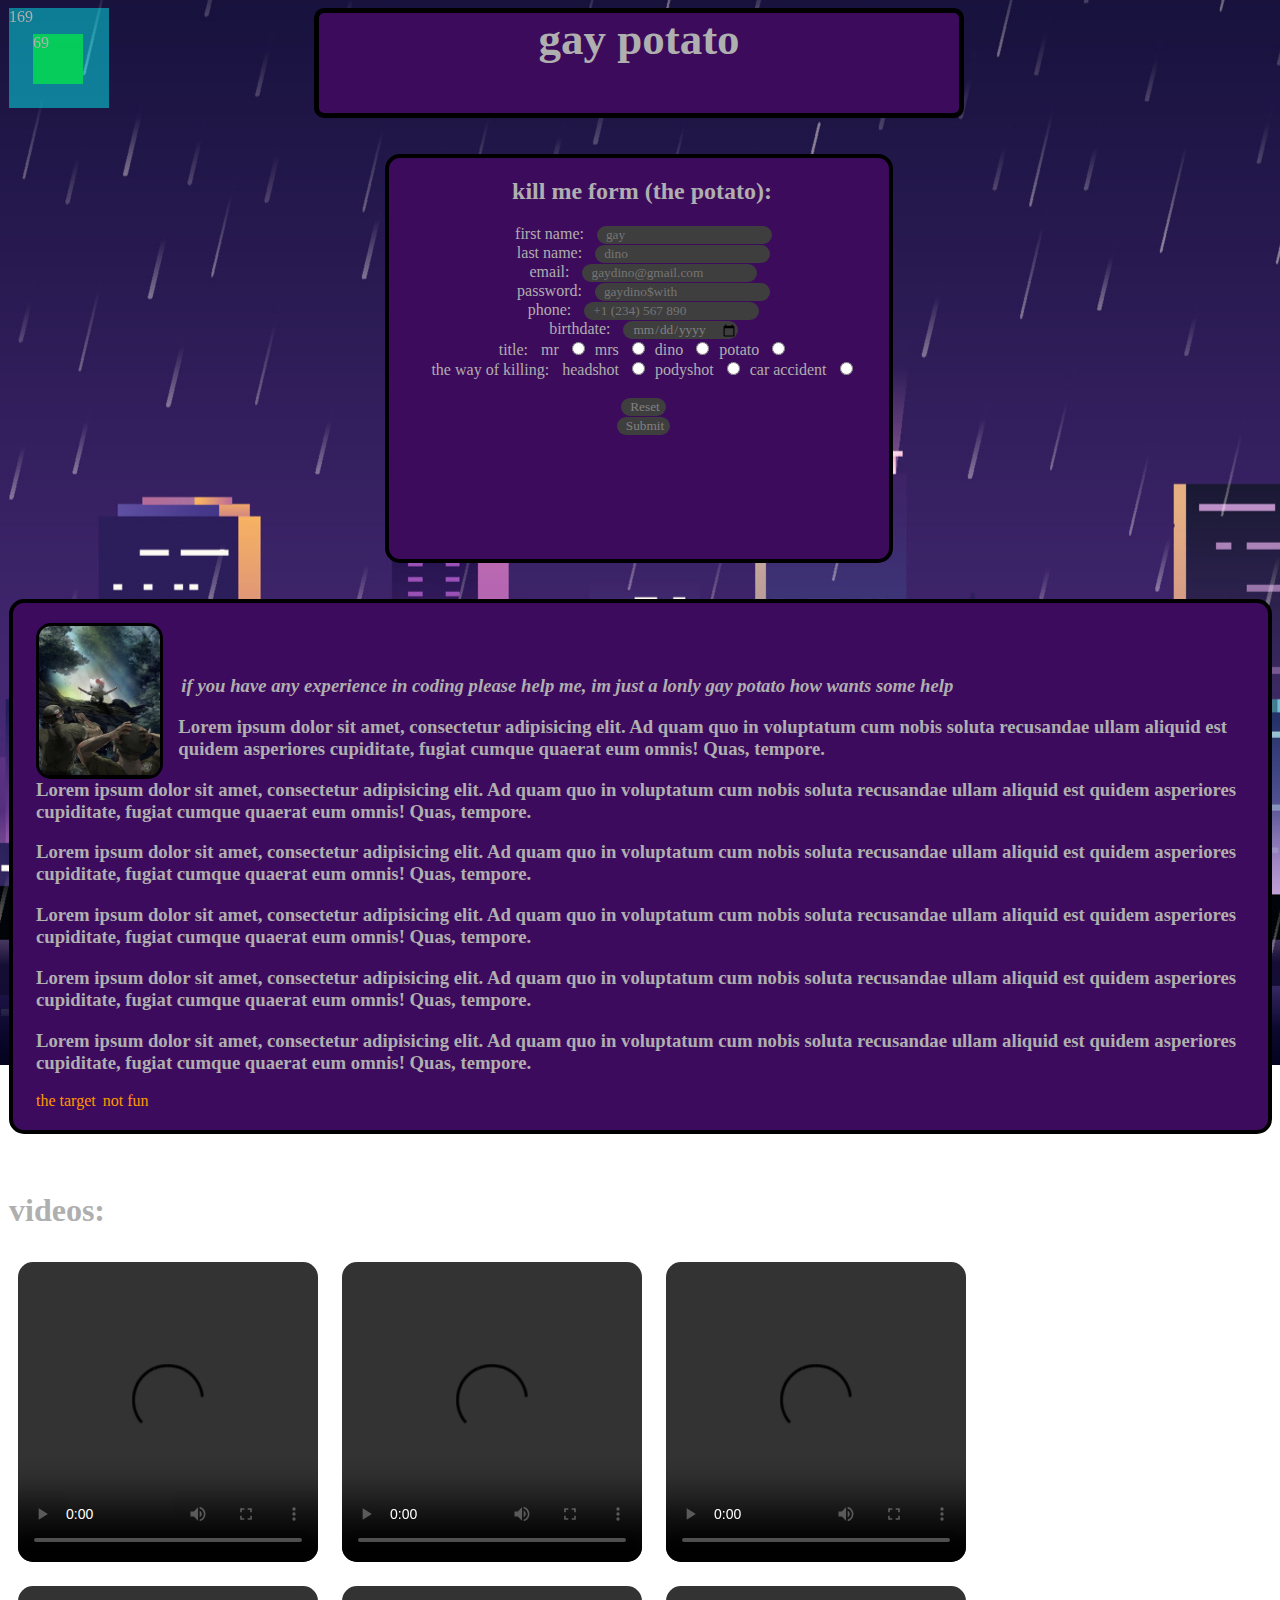
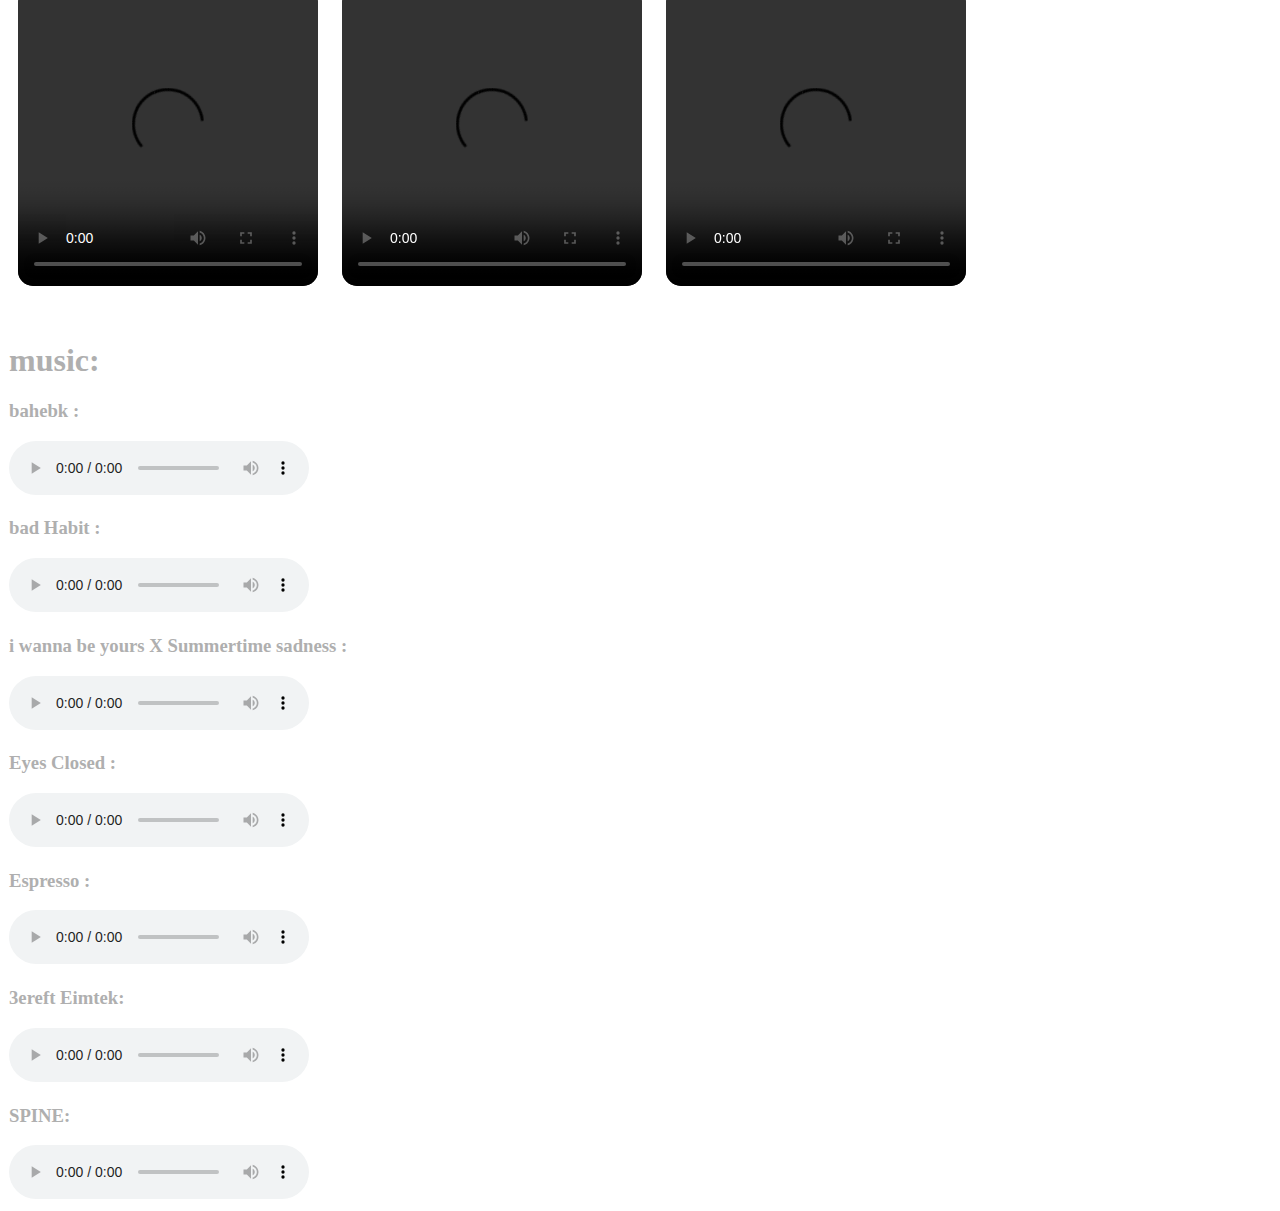
==== index.html @ ad050e6b "Add files via upload" ====
<!DOCTYPE html>

<html>
  <head>
    <title>trakonor</title>
    <link rel="stylesheet" href="style.css" />
    <link rel="icon" type="image/jpg" href="htc.jpg" />
  </head>

  <body>
    <div id="gay">
      169
      <div id="dino">69</div>
    </div>
    <h2 id="head">gay potato</h2>

    <br />
    <br />
    <div id="jak">
      <div><h2>kill me form (the potato):</h2></div>

      <form>
        <div>
          <label for="fname"> first name:</label>
          <input
            type="text"
            id="fname"
            placeholder="gay"
            name="fname"
            required
          />
        </div>
        <div>
          <label for="lname"> last name:</label>
          <input
            type="text"
            id="lname"
            placeholder="dino"
            name="lname"
            required
          />
        </div>

        <div>
          <label for="email"> email:</label>
          <input
            type="email"
            id="email"
            placeholder="gaydino@gmail.com"
            name="email"
            required
          />
        </div>

        <div>
          <label for="password"> password:</label>
          <input
            type="password"
            id="password"
            placeholder="gaydino$with"
            name="password"
            maxlength="12"
            required
          />
        </div>

        <div>
          <label for="phone"> phone:</label>
          <input
            type="tel"
            id="phone"
            name="phone"
            required
            placeholder="+1 (234) 567 890"
          />
        </div>

        <div>
          <label for="date"> birthdate:</label>
          <input type="date" id="date" name="date" required />
        </div>

        <div>
          <label>title:</label>
          <label for="mr">mr</label>
          <input type="radio" id="mr" name="title" value="mr" />

          <label for="mrs">mrs</label>
          <input type="radio" id="mrs" name="title" value="mrs" />

          <label for="din0">dino</label>
          <input type="radio" id="din0" name="title" value="din0" />

          <label for="potato">potato</label>
          <input type="radio" id="potato" name="title" value="potato" />
        </div>

        <div>
          <label>the way of killing:</label>
          <label for="headshot">headshot</label>
          <input type="radio" id="headshot" name="way" value="headshot" />

          <label for="bodyshot">podyshot</label>
          <input type="radio" id="bodyshot" name="way" value="bodyshot" />

          <label for="caraccident">car accident</label>
          <input type="radio" id="caraccident" name="way" value="caraccident" />
        </div>

        <br />
        <div>
          <input type="reset" />
        </div>

        <div>
          <input type="submit" />
        </div>
      </form>
    </div>

    <br />
    <br />
    <div id="bac">
      <img
        src="trakonor.jpg"
        height="150"
        title="hell(o) kitty: the greatest warier of all time"
        id="img1"
      />
      <p>
        <i
          ><h3>
            if you have any experience in coding please help me, im just a lonly
            gay potato how wants some help
          </h3></i
        >
      </p>

      <p></p>
      <h3>
        Lorem ipsum dolor sit amet, consectetur adipisicing elit. Ad quam quo in
        voluptatum cum nobis soluta recusandae ullam aliquid est quidem
        asperiores cupiditate, fugiat cumque quaerat eum omnis! Quas, tempore.
      </h3>

      <h3>
        Lorem ipsum dolor sit amet, consectetur adipisicing elit. Ad quam quo in
        voluptatum cum nobis soluta recusandae ullam aliquid est quidem
        asperiores cupiditate, fugiat cumque quaerat eum omnis! Quas, tempore.
      </h3>

      <h3>
        Lorem ipsum dolor sit amet, consectetur adipisicing elit. Ad quam quo in
        voluptatum cum nobis soluta recusandae ullam aliquid est quidem
        asperiores cupiditate, fugiat cumque quaerat eum omnis! Quas, tempore.
      </h3>

      <h3>
        Lorem ipsum dolor sit amet, consectetur adipisicing elit. Ad quam quo in
        voluptatum cum nobis soluta recusandae ullam aliquid est quidem
        asperiores cupiditate, fugiat cumque quaerat eum omnis! Quas, tempore.
      </h3>

      <h3>
        Lorem ipsum dolor sit amet, consectetur adipisicing elit. Ad quam quo in
        voluptatum cum nobis soluta recusandae ullam aliquid est quidem
        asperiores cupiditate, fugiat cumque quaerat eum omnis! Quas, tempore.
      </h3>

      <h3>
        Lorem ipsum dolor sit amet, consectetur adipisicing elit. Ad quam quo in
        voluptatum cum nobis soluta recusandae ullam aliquid est quidem
        asperiores cupiditate, fugiat cumque quaerat eum omnis! Quas, tempore.
      </h3>
      <!--i might be in (fill in the blank)-->

      <a
        href="https://www.upwork.com"
        target="_blank"
        title="you should go to this page and find a jop"
      >
        the target
      </a>

      <a href="page2.html" target="_blank" title="don't click me">not fun</a>
    </div>

    <br />

    <br />
    <h1>videos:</h1>
    <video
      class="s1"
      src="vids/cos.mp4"
      controls
      height="300"
      title="me fr"
    ></video>
    <video class="s1" src="vids/No.mp4" controls height="300"></video>
    <video
      class="s1"
      title="me fr"
      src="vids/reposting.mp4"
      controls
      height="300"
    ></video>
    <video
      class="s1"
      src="vids/Unfortunately.mp4"
      controls
      height="300"
      title="me fr"
    ></video>
    <video
      class="s1"
      title="me fr"
      src="vids/I.mp4"
      controls
      height="300"
    ></video>
    <video class="s2" src="vids/انا.mp4" controls height="300"></video>

    <br />
    <br />
    <h1>music:</h1>
    <h3>bahebk :</h3>
    <audio
      src="muc/Ahmed Santa X Lil Baba Bahebk _ ليل بابا بحبك وانتي بتحبيني X  أحمد سانتا(MP3_320K).mp3"
      controls
    ></audio>
    <h3>bad Habit :</h3>
    <audio src="muc/Bad Habit(MP3_320K).mp3" controls></audio>
    <h3>i wanna be yours X Summertime sadness :</h3>
    <audio
      src="muc/I Wanna Be Yours X Summertime Sadness (Lyrics)(MP3_160K).mp3"
      controls
    ></audio>
    <h3>Eyes Closed :</h3>
    <audio src="muc/Eyes Closed(MP3_320K).mp3" controls></audio>
    <h3>Espresso :</h3>
    <audio
      src="muc/Sabrina Carpenter - Espresso (Official Video)(MP3_320K).mp3"
      controls
    ></audio>
    <h3> 3ereft Eimtek:</h3>
    <audio src="muc/3ereft Eimtek(MP3_320K).mp3" controls></audio>
    <h3> SPINE:</h3>
    <audio src="muc/WesGhost - SPINE (Official Lyric Video)(MP3_320K).mp3" controls></audio>

    <br />
  </body>
</html>
---- style.css ----
@font-face {
  src: url(fonts/EduAUVICWANTHand-Regular.ttf);
  font-family: EduAUVICWANTHand-Regular;
}

body {
  background-image: url(background.jpg);
  background-repeat: no-repeat;
  background-position: center;
  background-attachment: fixed;
}

* {
  font-family: EduAUVICWANTHand-Regular;
  margin-left: 3px;
  color: #afafaf;
}

#head {
  font-family: EduAUVICWANTHand-Regular;
  font-size: 45px;
  text-align: center;
  background-color: #3d0b5c;
  border: solid;
  border-color: black;
  border-radius: 10px;
  border-width: 0.15cm;
  height: 100px;
  width: 50lvw;
  margin: auto;
}

h3 {
  font-family: EduAUVICWANTHand-Regular;
}

#img1 {
  float: left;
  margin-right: 15px;
  border: 3px solid;
  border-radius: 15px;
  border-color: black;
}
a {
  color: #ff9900;
  text-decoration: none;
}

a:hover {
  background-color: #fffefe42;
  border-radius: 15px;
  padding: 0 6px;
}

input {
  font-family: EduAUVICWANTHand-Regular;
  background-color: rgb(62, 62, 62);
  border: 15px;
  border-radius: 9px;
  padding-left: 9px;
  color: rgb(129, 129, 129);
}

label {
  font-family: EduAUVICWANTHand-Regular;
  margin-right: 6px;
}

button {
  font-family: EduAUVICWANTHand-Regular;
}

#gay {
  height: 100px;
  width: 100px;
  background-color: #00ffff74;
  position: fixed;
}

#dino {
  height: 50px;
  width: 50px;
  background-color: #00ff339a;
  position: absolute;
  left: 21px;
  top: 26px;
}

#jak {
  text-align: center;
  justify-content: center;
  background-color: #3d0b5c;
  border-radius: 15px;
  margin: auto;
  width: 500px;
  height: 400px;
  padding-top: 0.5px;
  border: solid;
  border-color: black;
  border-width: 4px;
}

#bac {
  background-color: #3d0b5d;
  border-radius: 15px;
  padding: 20px;
  border: solid;
  border-color: black;
  border-width: 4px;
}

.s1 {
  float: left;
  border-radius: 15px;
  margin: 12px;
}

.s2 {
  border-radius: 15px;
  margin: 12px;
}
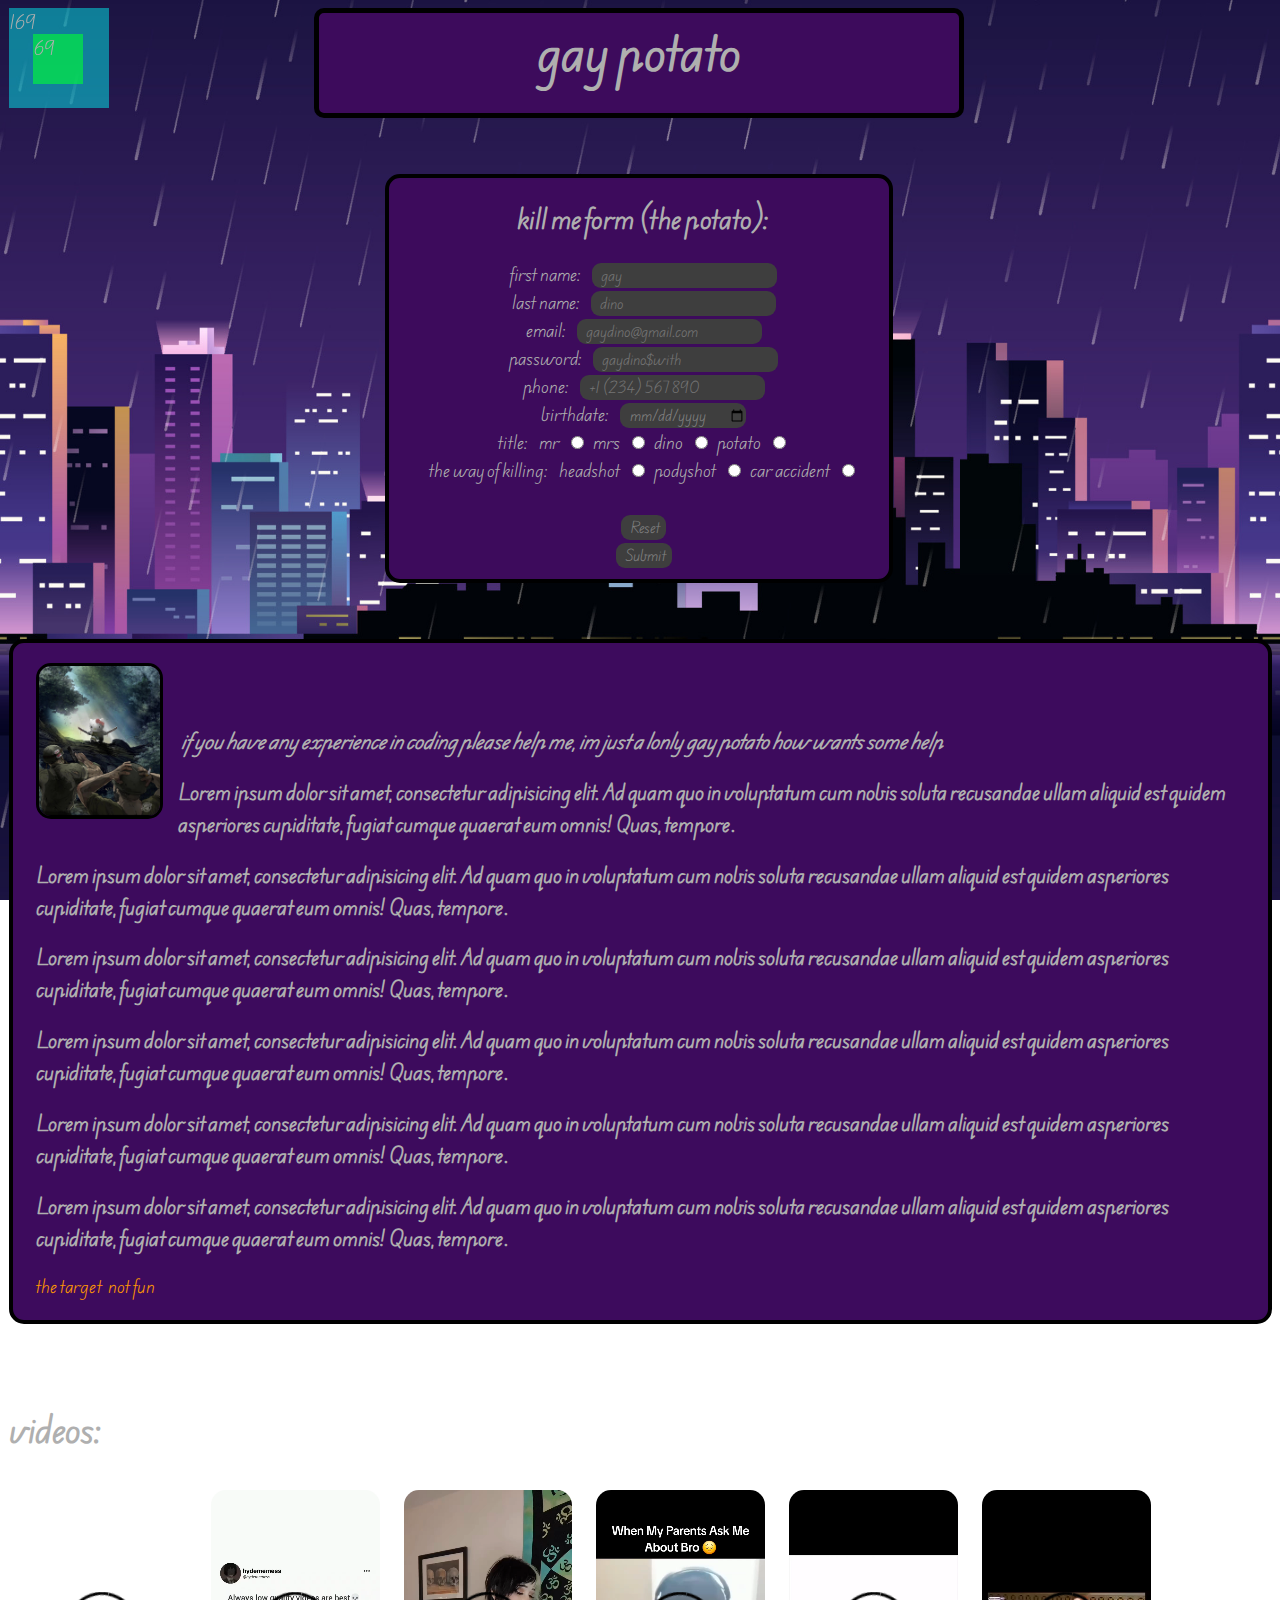
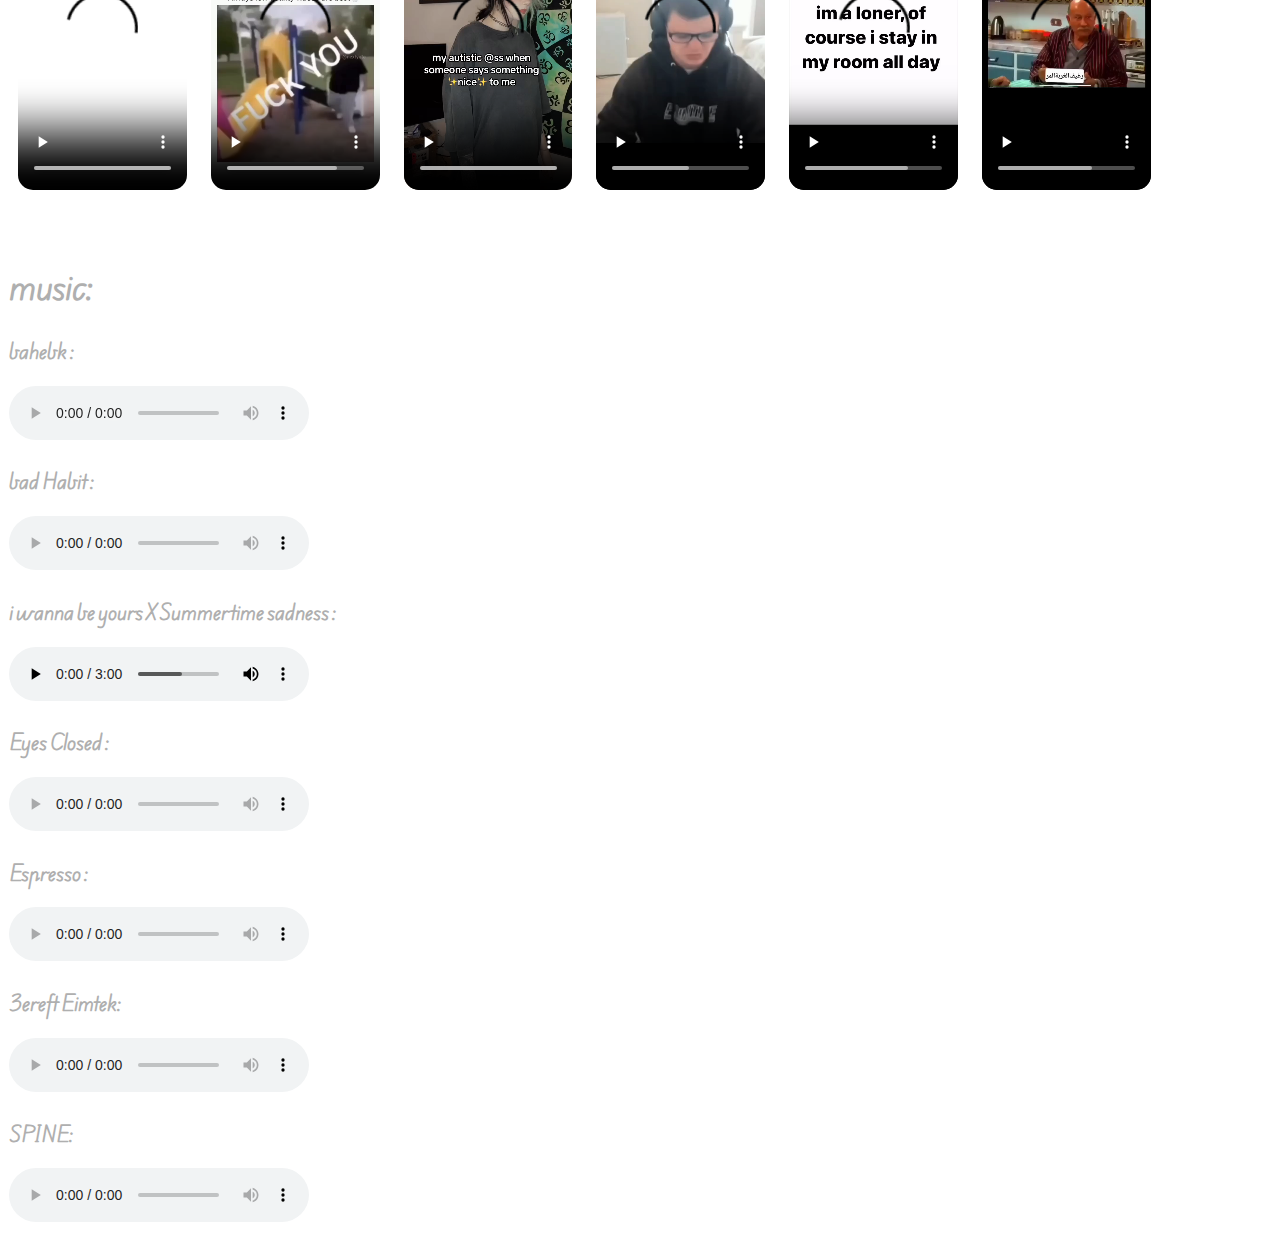
==== commit 0e16c30e: "Update index.html" ====
--- a/index.html
+++ b/index.html
@@ -12,7 +12,7 @@
       169
       <div id="dino">69</div>
     </div>
-    <h2 id="head">gay potato</h2>
+    <h2 id="hed">gay potato</h2>
 
     <br />
     <br />
--- a/style.css
+++ b/style.css
@@ -5,7 +5,7 @@
 
 body {
   background-image: url(background.jpg);
-  background-repeat: no-repeat;
+  background-repeat: round;
   background-position: center;
   background-attachment: fixed;
 }
@@ -16,7 +16,7 @@
   color: #afafaf;
 }
 
-#head {
+#hed {
   font-family: EduAUVICWANTHand-Regular;
   font-size: 45px;
   text-align: center;
@@ -119,3 +119,56 @@
   border-radius: 15px;
   margin: 12px;
 }
+
+@media (max-width: 321px){
+  #hed {
+    font-family: EduAUVICWANTHand-Regular;
+    font-size: 25px;
+    text-align: center;
+    background-color: #3d0b5c;
+    border: solid;
+    border-color: black;
+    border-radius: 10px;
+    border-width: 0.15cm;
+    height: 50px;
+    width: 50lvw;
+    margin: auto;
+  }
+
+  #jak {
+    text-align: center;
+    justify-content: center;
+    background-color: #3d0b5c;
+    border-radius: 15px;
+    margin: auto;
+    width: 300px;
+    height: 440px;
+    padding-top: 0.5px;
+    border: solid;
+    border-color: black;
+    border-width: 4px;
+  }
+ 
+  #bac {
+    background-color: #3d0b5d;
+    border-radius: 15px;
+    padding: 20px;
+    border: solid;
+    border-color: black;
+    border-width: 4px;
+    font-size: 12px;
+  }
+
+  .s1 {
+    float: left;
+    border-radius: 15px;
+    margin: 12px;
+    height: 229px;
+  }
+  
+  .s2 {
+    border-radius: 15px;
+    margin: 12px;
+    height: 229px;
+  }
+}
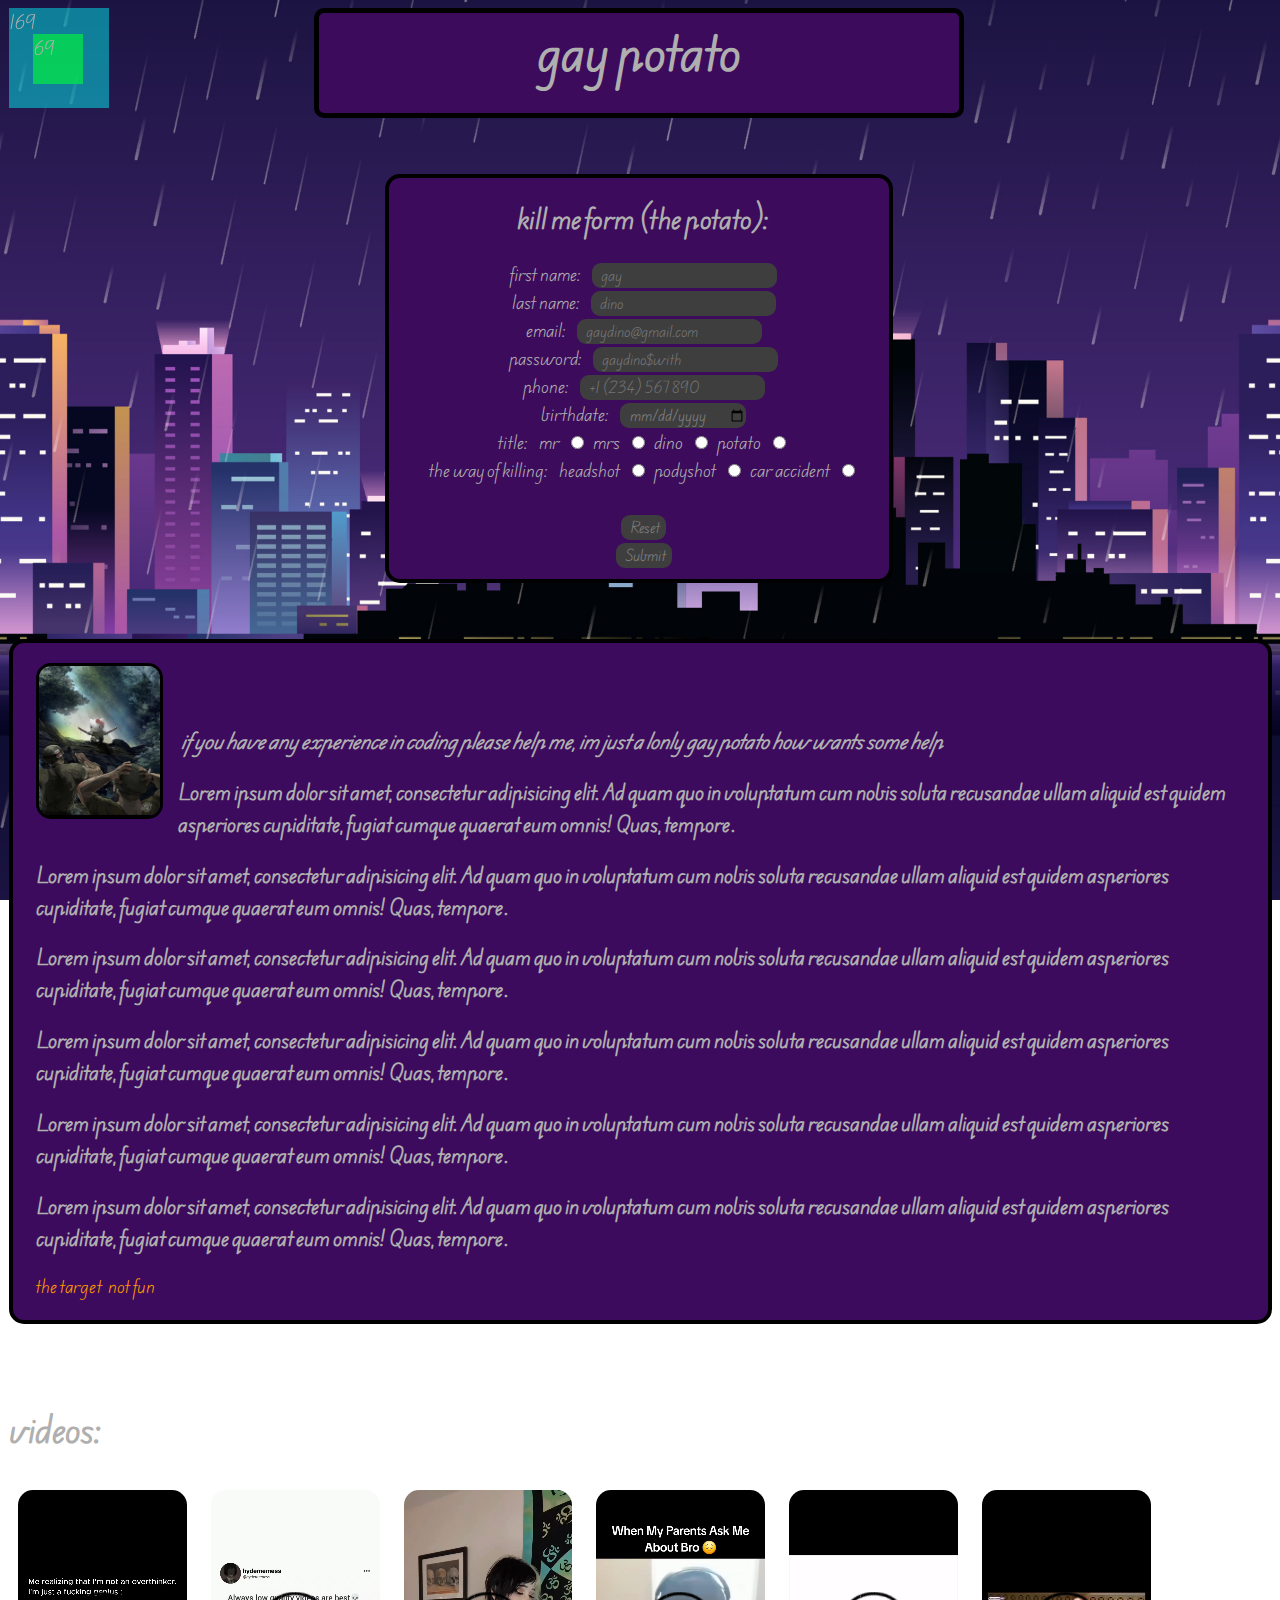
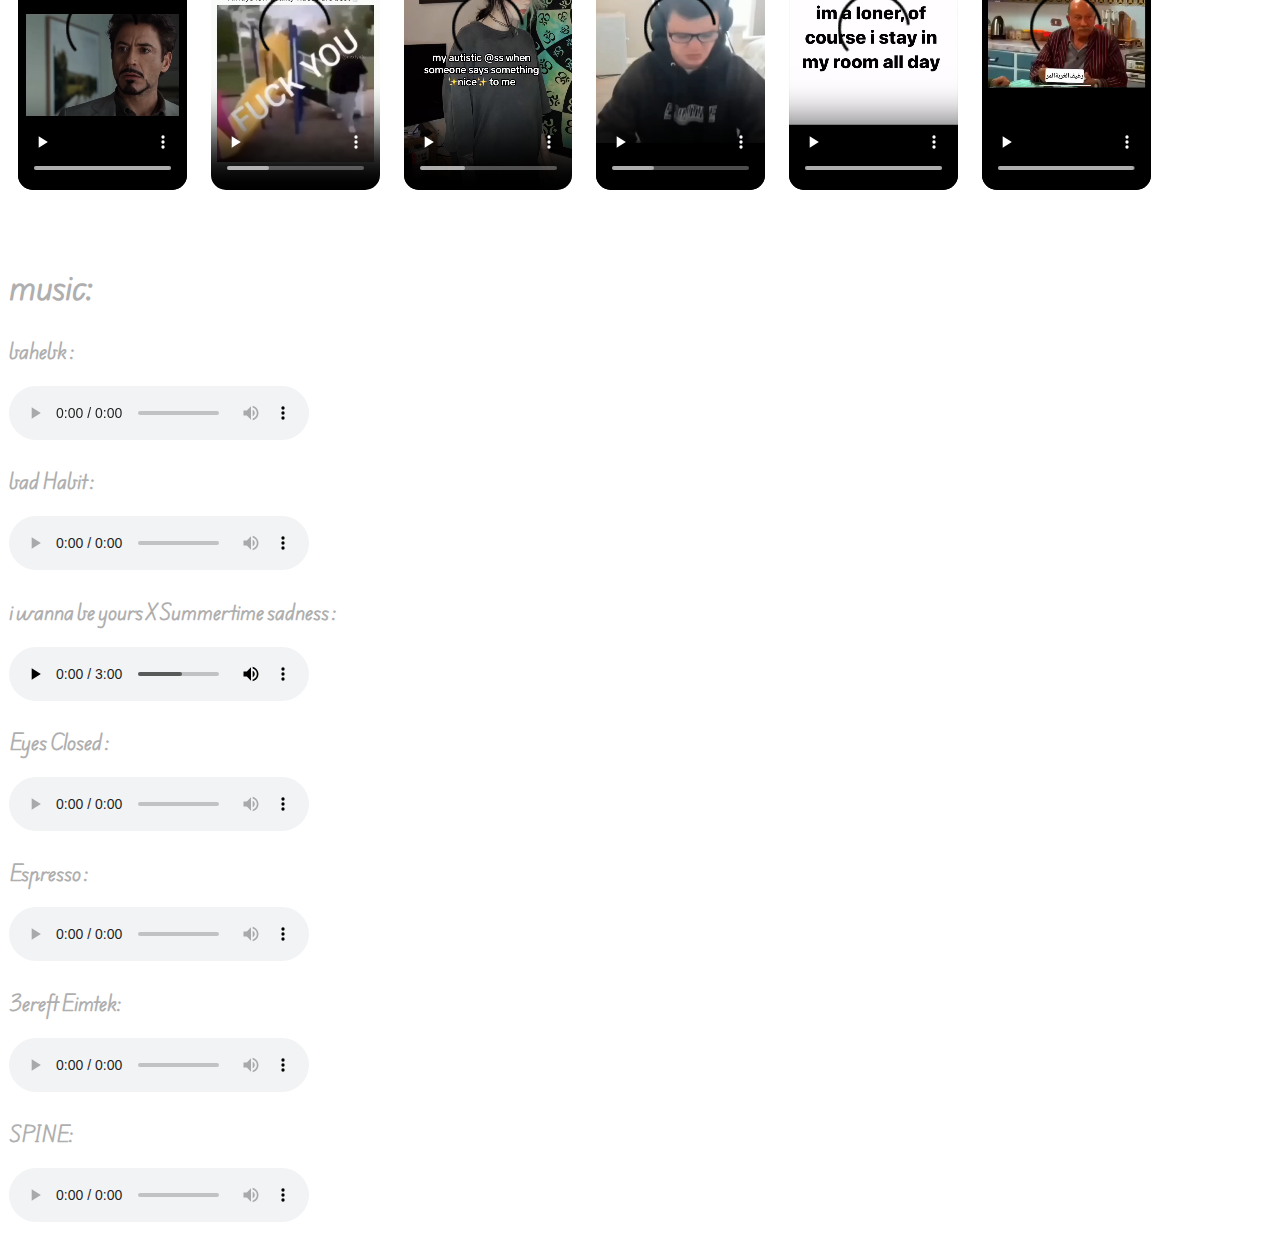
==== commit 2a45d927: "Update index.html" ====
--- a/index.html
+++ b/index.html
@@ -5,6 +5,7 @@
     <title>trakonor</title>
     <link rel="stylesheet" href="style.css" />
     <link rel="icon" type="image/jpg" href="htc.jpg" />
+    <meta name="viewport" content="width=device-width, initial-scale=1.0" />
   </head>
 
   <body>
--- a/style.css
+++ b/style.css
@@ -120,7 +120,7 @@
   margin: 12px;
 }
 
-@media (max-width: 321px){
+@media (max-width: 376px){
   #hed {
     font-family: EduAUVICWANTHand-Regular;
     font-size: 25px;
